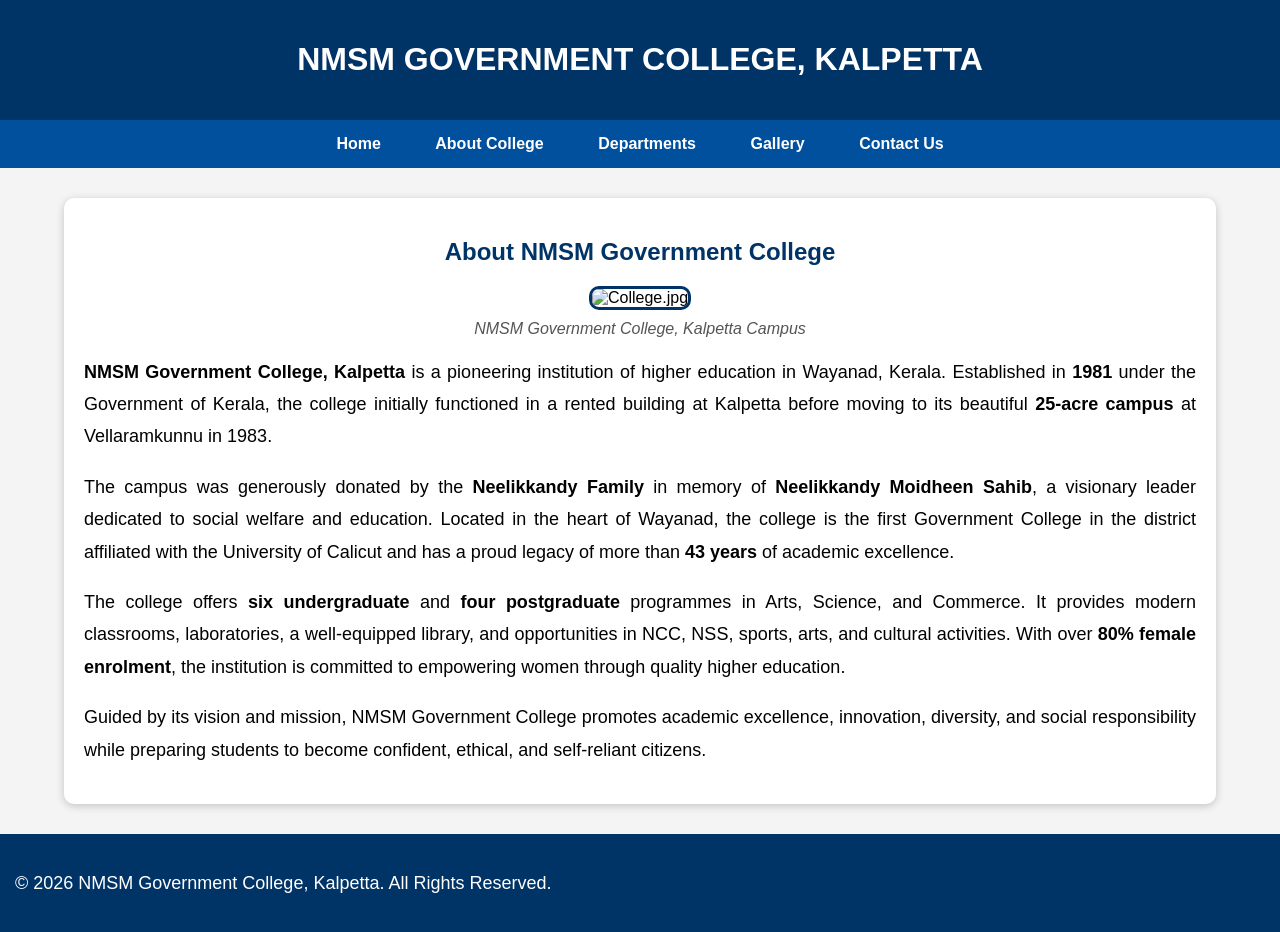
==== about.html @ 7efa1a1b "Add files via upload" ====
<!DOCTYPE html>
<html lang="en">

<head>
<meta charset="UTF-8">
<meta name="viewport" content="width=device-width, initial-scale=1.0">
<title>About College - NMSM Government College</title>

<style>

body{
    margin:0;
    font-family:Arial,sans-serif;
    background-color:#f4f4f4;
}

header{
    background-color:#003366;
    color:white;
    text-align:center;
    padding:20px;
}

nav{
    background-color:#00509e;
    padding:15px;
    text-align:center;
}

nav ul{
    list-style:none;
    margin:0;
    padding:0;
}

nav ul li{
    display:inline-block;
    margin:0 10px;
}

nav ul li a{
    color:white;
    text-decoration:none;
    font-weight:bold;
    padding:10px 15px;
}

nav ul li a:hover{
    background-color:white;
    color:#003366;
    border-radius:5px;
}

main{
    width:90%;
    margin:auto;
}

section{
    background:white;
    padding:20px;
    margin:30px 0;
    border-radius:10px;
    box-shadow:0 2px 8px rgba(0,0,0,0.2);
}

h2{
    color:#003366;
    text-align:center;
}

figure{
    text-align:center;
}

img{
    width:700px;
    max-width:100%;
    border:3px solid #003366;
    border-radius:10px;
}

figcaption{
    font-style:italic;
    color:#555;
    margin-top:10px;
}

p{
    text-align:justify;
    line-height:1.8;
    font-size:18px;
}

footer{
    background-color:#003366;
    color:white;
    text-align:center;
    padding:15px;
    margin-top:30px;
}

</style>

</head>

<body>

<header>
<h1>NMSM GOVERNMENT COLLEGE, KALPETTA</h1>
</header>

<nav>
<ul>
<li><a href="page1.html">Home</a></li>
<li><a href="about.html">About College</a></li>
<li><a href="departments.html">Departments</a></li>
<li><a href="gallery.html">Gallery</a></li>
<li><a href="contact.html">Contact Us</a></li>
</ul>
</nav>

<main>

<section>

<h2>About NMSM Government College</h2>

<figure>
<img src="images/logo.jpg" alt="College.jpg">
<figcaption>NMSM Government College, Kalpetta Campus</figcaption>
</figure>

<p>
<strong>NMSM Government College, Kalpetta</strong> is a pioneering institution of higher education in Wayanad, Kerala. Established in <strong>1981</strong> under the Government of Kerala, the college initially functioned in a rented building at Kalpetta before moving to its beautiful <strong>25-acre campus</strong> at Vellaramkunnu in 1983.
</p>

<p>
The campus was generously donated by the <strong>Neelikkandy Family</strong> in memory of <strong>Neelikkandy Moidheen Sahib</strong>, a visionary leader dedicated to social welfare and education. Located in the heart of Wayanad, the college is the first Government College in the district affiliated with the University of Calicut and has a proud legacy of more than <strong>43 years</strong> of academic excellence.
</p>

<p>
The college offers <strong>six undergraduate</strong> and <strong>four postgraduate</strong> programmes in Arts, Science, and Commerce. It provides modern classrooms, laboratories, a well-equipped library, and opportunities in NCC, NSS, sports, arts, and cultural activities. With over <strong>80% female enrolment</strong>, the institution is committed to empowering women through quality higher education.
</p>

<p>
Guided by its vision and mission, NMSM Government College promotes academic excellence, innovation, diversity, and social responsibility while preparing students to become confident, ethical, and self-reliant citizens.
</p>

</section>

</main>

<footer>
<p>&copy; 2026 NMSM Government College, Kalpetta. All Rights Reserved.</p>
</footer>

</body>
</html>
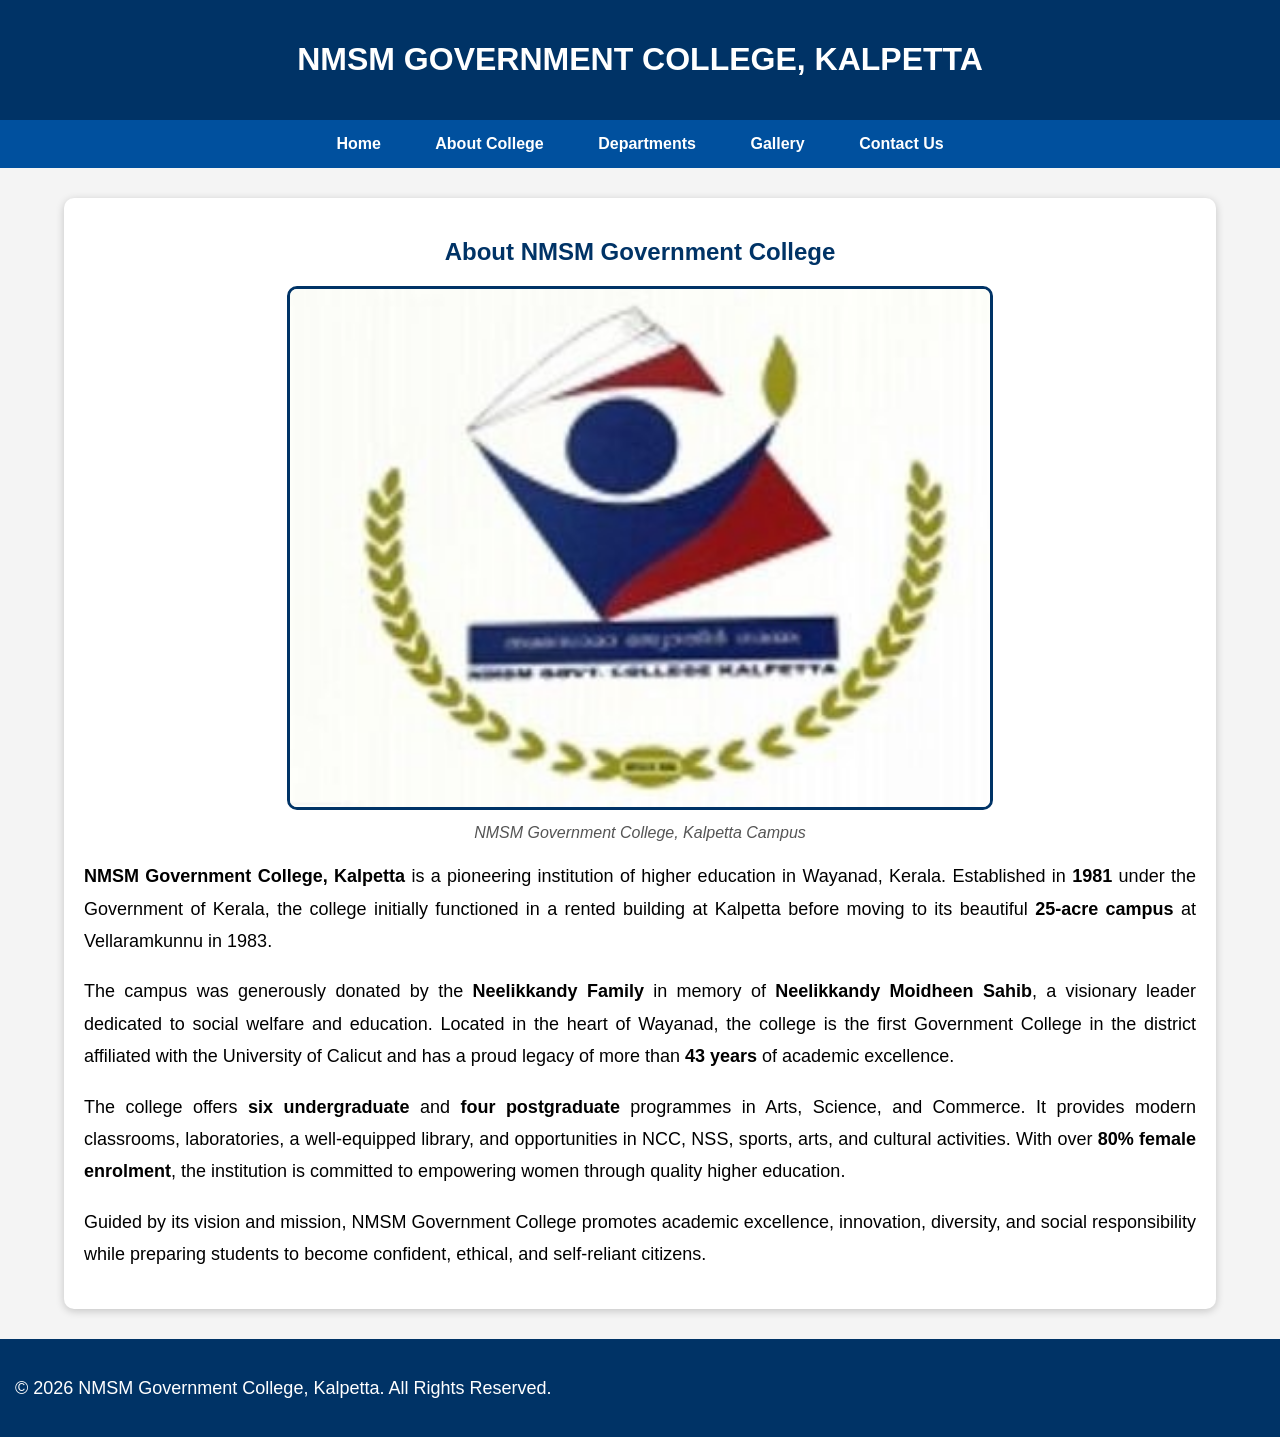
==== commit abdb03f0: "Fix HTML structure and update image references Corrected HTML syntax and updated image paths." ====
--- a/about.html
+++ b/about.html
@@ -112,7 +112,7 @@
 
 <nav>
 <ul>
-<li><a href="page1.html">Home</a></li>
+<li><a href="index.html">Home</a></li>
 <li><a href="about.html">About College</a></li>
 <li><a href="departments.html">Departments</a></li>
 <li><a href="gallery.html">Gallery</a></li>
@@ -127,7 +127,7 @@
 <h2>About NMSM Government College</h2>
 
 <figure>
-<img src="images/logo.jpg" alt="College.jpg">
+<img src="logo.jpg" alt="College.jpg">
 <figcaption>NMSM Government College, Kalpetta Campus</figcaption>
 </figure>
 
@@ -156,4 +156,4 @@
 </footer>
 
 </body>
-</html>+</html>
